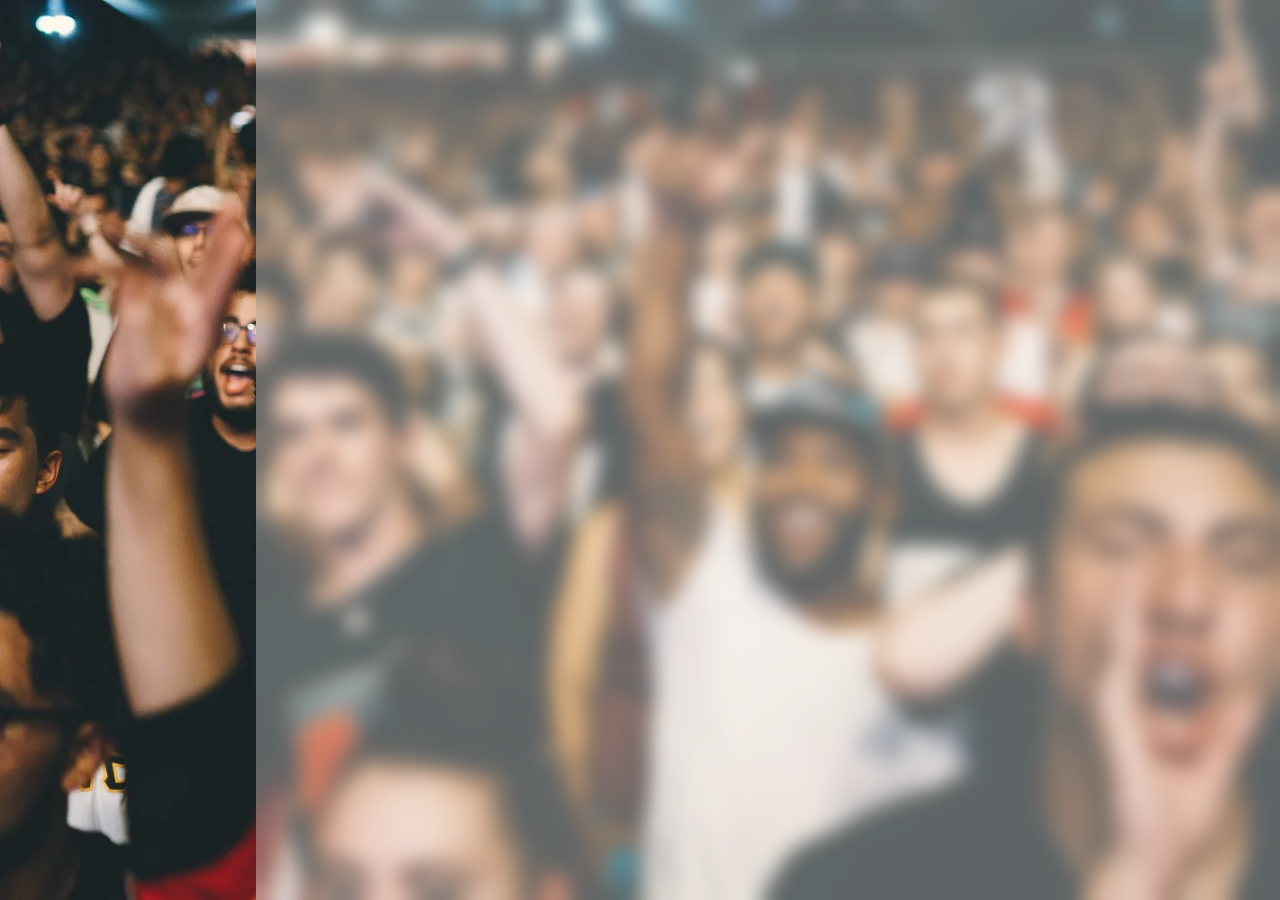
==== welcome-loader/index.html @ 28d797ad "Started another css challenge" ====
<!DOCTYPE html>
<html lang="en">
<head>
  <meta charset="UTF-8">
  <meta name="viewport" content="width=device-width, initial-scale=1.0">
  <title>Welcome</title>
  <link rel="stylesheet" href="main.css">
</head>
<body>
  <div class="overlay-container">
    <div class="overlay"></div>
    <div class="overlay"></div>
  </div>
</body>
</html>
---- welcome-loader/main.css ----
* {
  box-sizing: border-box;
}

body {
  margin: 0;
  padding: 0;
  background-image: url('./img.webp');
  background-size: cover;
  overflow: hidden;
}

.overlay-container {
  display: flex;
}

.overlay:nth-child(2) {
  display: inline-block;
  width: 80vw;
  height: 100vh;
  background-color: rgba(255, 255, 255, 0.3);
  backdrop-filter: blur(10px);
}

.overlay:nth-child(1) {
  width: 20vw;
  height: 100vh;
}
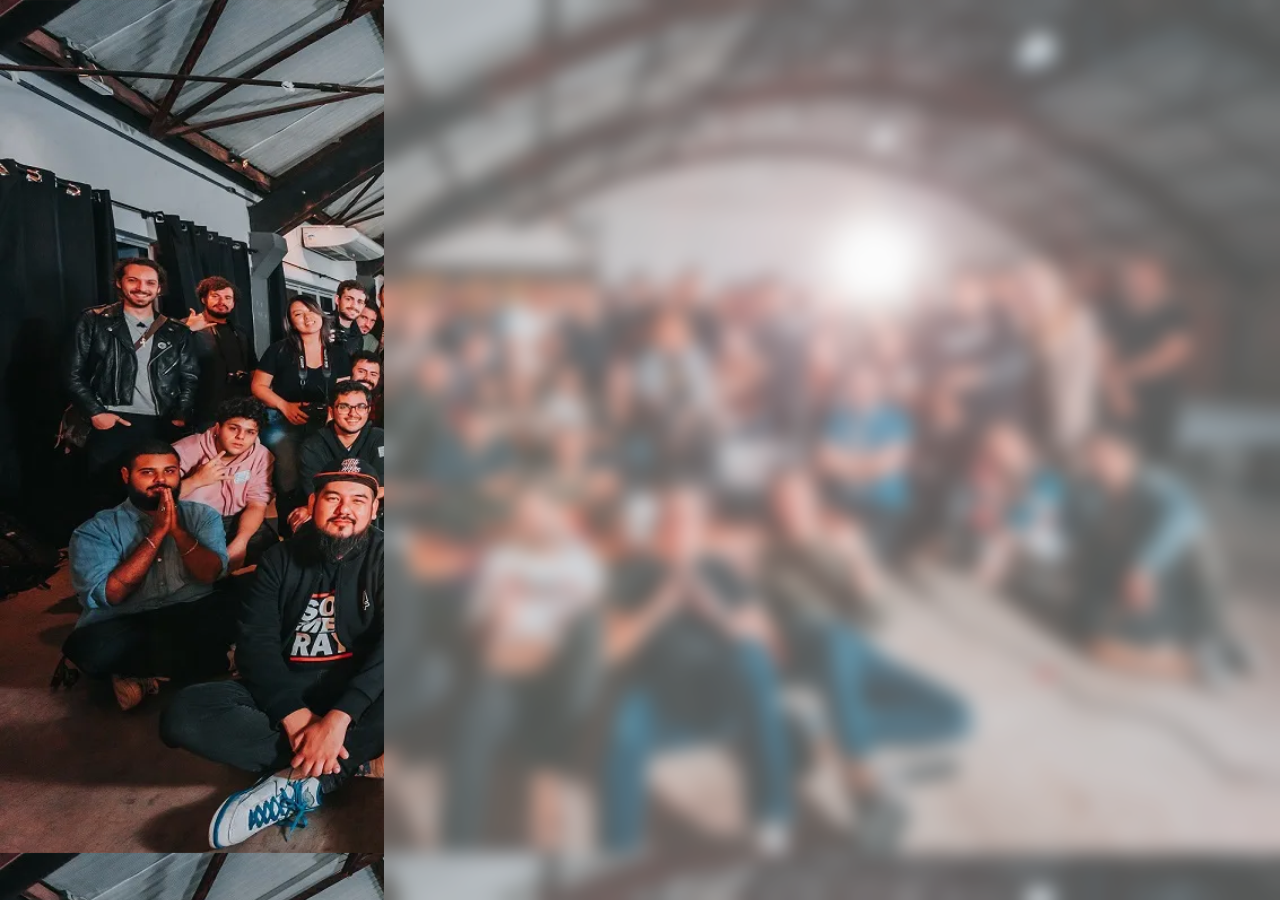
==== commit beb89d1c: "Added background animation" ====
--- a/welcome-loader/index.html
+++ b/welcome-loader/index.html
@@ -8,8 +8,11 @@
 </head>
 <body>
   <div class="overlay-container">
-    <div class="overlay"></div>
-    <div class="overlay"></div>
+    <div class="backdrop1"></div>
+    <div class="backdrop2"></div>
+  </div>
+  <div class="welcome">
+    
   </div>
 </body>
 </html>--- a/welcome-loader/main.css
+++ b/welcome-loader/main.css
@@ -5,24 +5,119 @@
 body {
   margin: 0;
   padding: 0;
-  background-image: url('./img.webp');
+  background-image: url('./image.webp');
   background-size: cover;
   overflow: hidden;
+  width: 100vw;
 }
 
 .overlay-container {
   display: flex;
 }
 
-.overlay:nth-child(2) {
+@keyframes moveOverlay1 {
+  from {
+    transform: translateX(-70vw);
+  }
+
+  50% {
+    transform: translateX(0);
+  }
+
+  to {
+    transform: translateX(-70vw);
+  }
+}
+
+@keyframes moveOverlay2 {
+  from {
+    transform: translateX(0);
+  }
+
+  50% {
+    transform: translateX(70vw);
+  }
+
+  to {
+    transform: translateX(0);
+  }
+}
+
+@keyframes fill {
+  to {
+    width: 100vw;
+    left: 0;
+  }
+}
+
+.backdrop1 {
+  animation: moveOverlay1 2s linear 1.5;
   display: inline-block;
-  width: 80vw;
+  width: 70vw;
   height: 100vh;
+  position: absolute;
+  transform: translateX(-70vw);
   background-color: rgba(255, 255, 255, 0.3);
   backdrop-filter: blur(10px);
 }
 
-.overlay:nth-child(1) {
-  width: 20vw;
+.backdrop2 {
+  animation: moveOverlay2 2s linear 1.5, fill 0ms linear 3s forwards;
+  display: inline-block;
+  width: 70vw;
+  /* width: 100vw; */
   height: 100vh;
+  position: absolute;
+  left: 30vw;
+  /* left: 0; */
+  background-color: rgba(255, 255, 255, 0.3);
+  backdrop-filter: blur(10px);
+}
+
+@keyframes welcome {
+  from {
+    transform: translateX(70vw);  
+    opacity: 1;
+  }
+
+  50% {
+    transform: translateX(35vw) translateY(40vh);
+    background-position: 50%;
+    width: 400px;
+    height: 20px;
+  }
+
+  to {
+    transform: translateX(35vw) translateY(50vh) rotate(90deg);
+    width: 400px;
+    height: 20px;
+    opacity: 1;
+  }
+}
+
+@keyframes open {
+  from {
+    transform: translateX(35vw) translateY(50vh) rotate(90deg);
+    width: 400px;
+    height: 20px;
+    opacity: 1;
+  }
+
+  to {
+    transform: translateX(0) translateY(30vh) rotate(90deg);
+    width: 400px;
+    height: 300px;
+    opacity: 1;
+  }
+}
+
+.welcome {
+  animation: welcome 2s forwards 3s, open 1s linear 5s forwards;
+  height: 100vh;
+  width: 30vw;
+  background-image: url('./image.webp');
+  background-position: 100% 0;
+  position: absolute;
+  transform: translateX(70vw);
+  opacity: 0;
 }